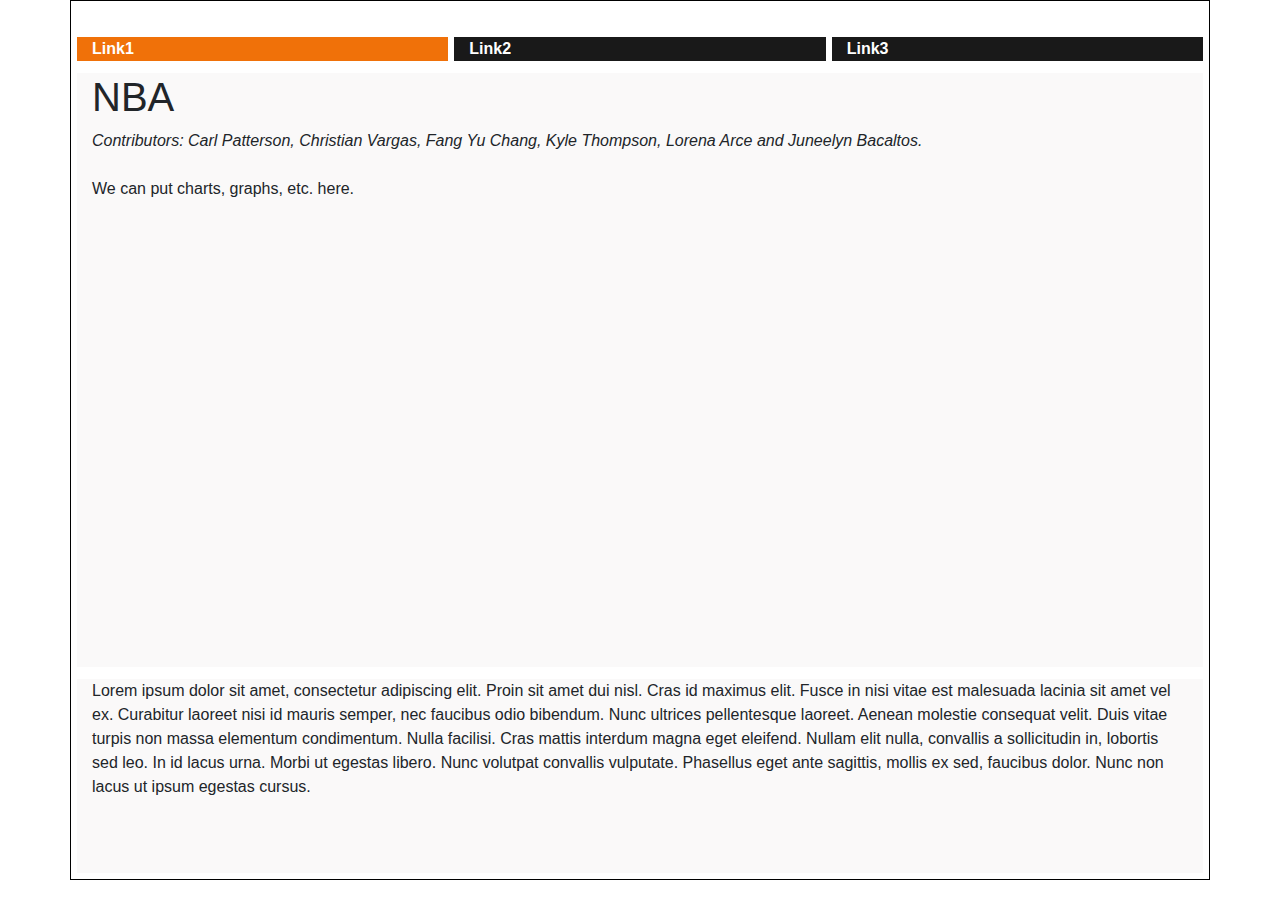
==== index.html @ a184fbe5 "seeting up website" ====
<!DOCTYPE html>
<html lang="en">

<head>
  <meta charset="UTF-8">
  <title>NBA</title>
  <link rel="stylesheet" type="text/css" href="style.css"> <!--local external stylesheet-->
  <link rel="stylesheet" href="https://stackpath.bootstrapcdn.com/bootstrap/4.3.1/css/bootstrap.min.css" integrity="sha384-ggOyR0iXCbMQv3Xipma34MD+dH/1fQ784/j6cY/iJTQUOhcWr7x9JvoRxT2MZw1T" crossorigin="anonymous"><!--Bootstrap stylesheet, external, from the web-->
</head>

<body> <!--Start of of HTML body-->
 
   
  <!--start of bootstrap code-->
  
  <div class="container my-container">
  <!--This is the menu bar-->
	<div class="row my-row">
		<div class="col-md-4 my-col bodynav2">
		<a href="index.html" style="text-decoration:none;">Link1 </a>
		</div>
		<div class="col-md-4 my-col bodynav">
		<a href="link2.html" style="text-decoration:none;">Link2</a>
		</div>
		<div class="col-md-4 my-col bodynav">
		<a href="link3.html" style="text-decoration:none;">Link3</a>
		</div>
	</div>
	
	<!--Start of the map or JS Script or graph-->
	<div class="row my-row">
		<div class="col-md-12 my-col" id="body">
			
			<!--Insert visualized data thingy code here-->
            <h1>NBA</h1>
    <i>Contributors: Carl Patterson, Christian Vargas, Fang Yu Chang, Kyle Thompson, Lorena Arce and Juneelyn Bacaltos.</i>
    <br><br>
    We can put charts, graphs, etc. here.
        	<!--End of the visualized data -->
        </div>
    </div>
	
	<!--Start of explanation map or JS Script or graph-->
	
	<div class="row my-row">
			<div class="col-md-12 my-col" id="body2">
			
    <!--Insert text for visualized data explanation here-->	
Lorem ipsum dolor sit amet, consectetur adipiscing elit. Proin sit amet dui nisl. Cras id maximus elit. Fusce in nisi vitae est malesuada lacinia sit amet vel ex. Curabitur laoreet nisi id mauris semper, nec faucibus odio bibendum. Nunc ultrices pellentesque laoreet. Aenean molestie consequat velit. Duis vitae turpis non massa elementum condimentum. Nulla facilisi. Cras mattis interdum magna eget eleifend. Nullam elit nulla, convallis a sollicitudin in, lobortis sed leo. In id lacus urna. Morbi ut egestas libero. Nunc volutpat convallis vulputate. Phasellus eget ante sagittis, mollis ex sed, faucibus dolor. Nunc non lacus ut ipsum egestas cursus.
		<!--End of visualized data explanation.-->
		</div>
	</div>  
<!--end of bootstrap code-->

  </body> <!--end of HTML body-->
  </html>
---- style.css ----
/*Hello team, our content, such as the chart or javascript code/map and 
text might bleed past the bootstrap grid boxes. Please let me know if that happens and
we'll find a way on how to restrict within a specific height and width. Good luck! Thank you."*/

/*overall body color*/

body {
    padding-top: 30px;
    background-image: url("images/nba.png");
    background-repeat: no-repeat;
    background-attachment: fixed;
      }
  
  .my-container {
      border: 1px solid rgb(0, 0, 0);
      padding-top: 30px;
      }
  
  .my-row {
      border: 3px solid white;
      }
  
  .my-col {
      border: 3px solid white;
      background-color: #faf9f9;
  }
  
  /*#body is the 2nd row, Map area, under the menu*/
  #body {
      height: 600px;
      width: auto;
  }
  
  /*#body2 is the 3rd row, explanation area*/
  #body2 {
      height: 200px;
      width: auto;
  } 
  
  
  /*#bodynav is the 1st row, menu bar*/
  .bodynav {
      background-color: #191919;
      font-color: #FFFFFF;
      font-weight: bold;
  }
  
  /*#bodynav2 is a link in menu indicating the current page you're in*/
  .bodynav2 {
      background-color: #f07109;
      font-color: #FFFFFF;
      font-weight: bold;
      padding: 0px
  }
  
  
  /* unvisited link */
  a:link {
    color: #FFFFFF;
  }
  
  /* visited link */
  a:visited {
    color: #FFFFFF;
  }
  
  /* selected link */
  a:active {
    color: #FFFFFF;
  }
  
  /* mouse over link */
  .bodynav a:hover {
    color:  #ff8566;
  }
  /*mouse over link for "current page indicator." I just retained the "a href" element because the colors won't work if i change it to regular text.*/
  .bodynav2 a:hover {
    color:  #FFFFFF;
  }
  /* tool tip styling */
  div.tooltip {	
      position: absolute;			
      text-align: center;			
      width: 200px;					
      height: 15px;					
      padding: 2px;				
      font: 12px sans-serif;		
      background: lightsteelblue;	
      border: 0px;		
      border-radius: 8px;			
      pointer-events: none;			
  }
  
  html,body,#map-id {  height: 100%;  padding: 0;  margin: 0;}
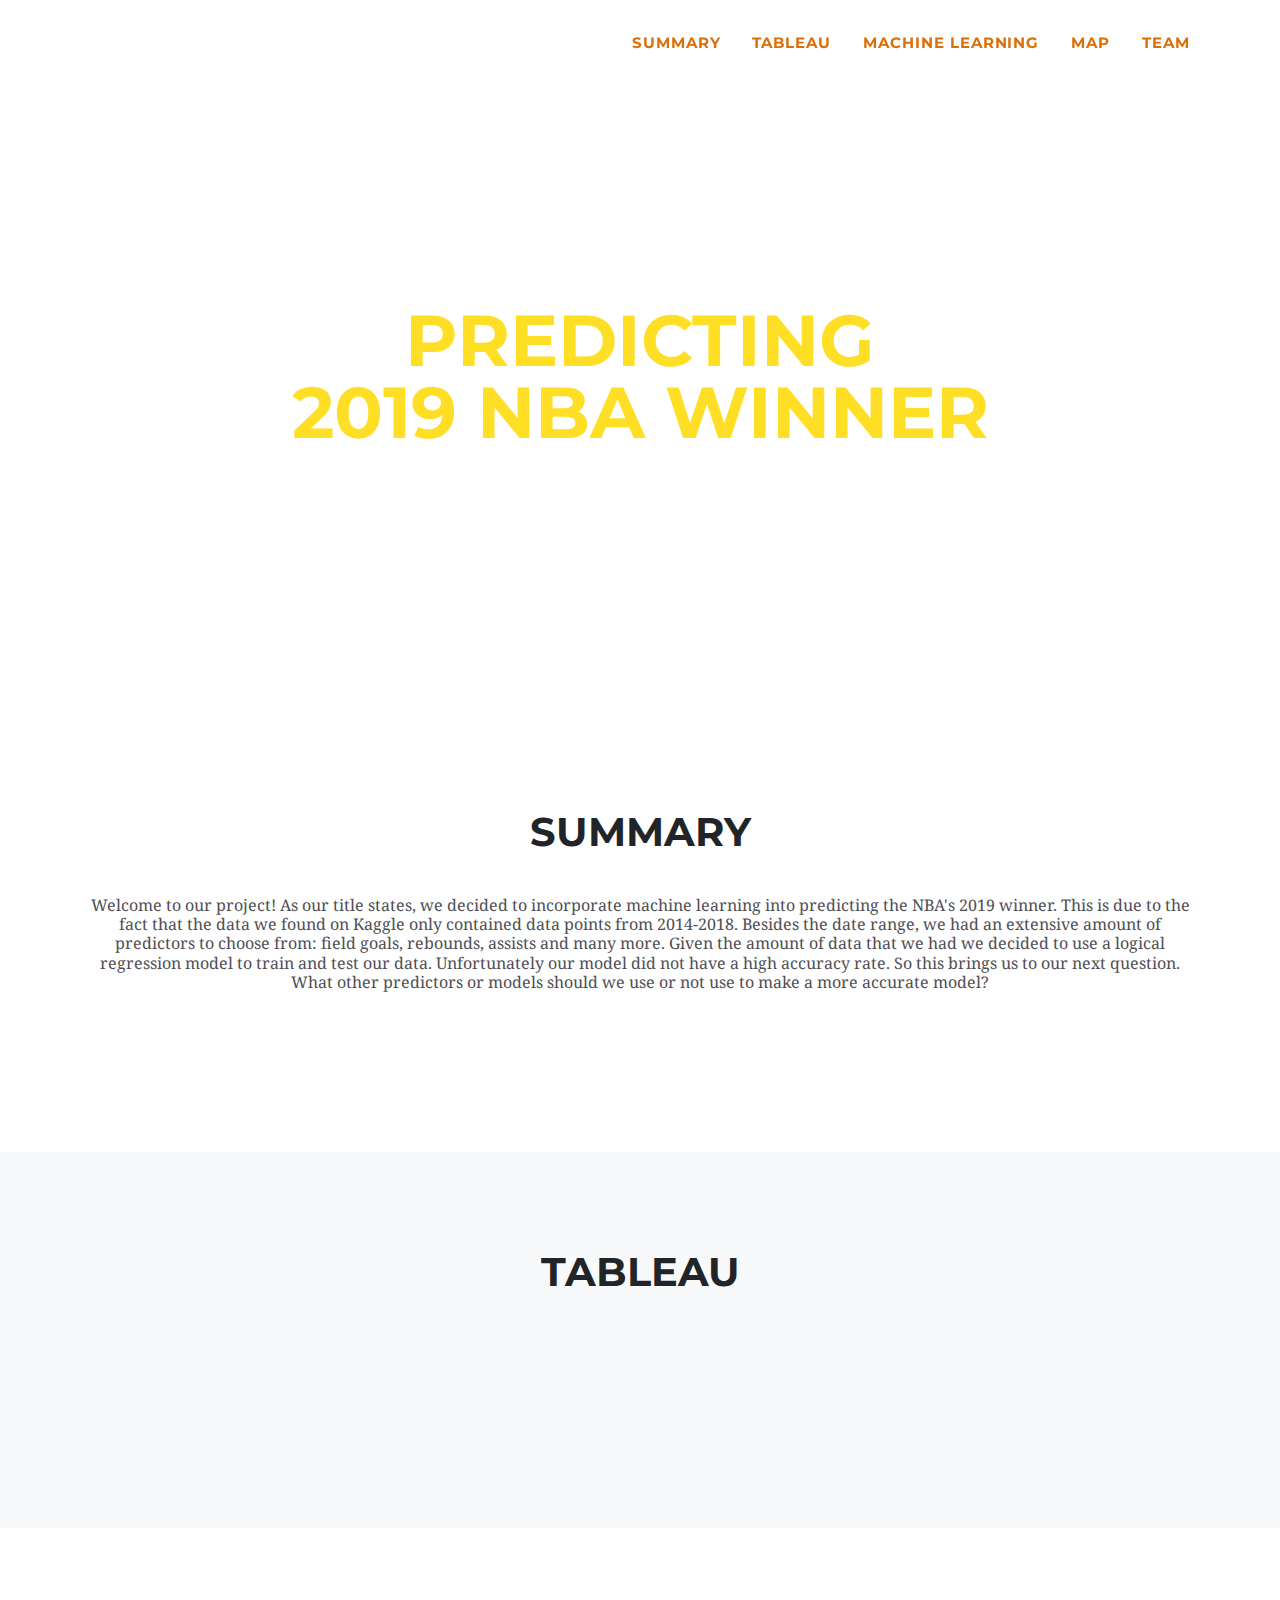
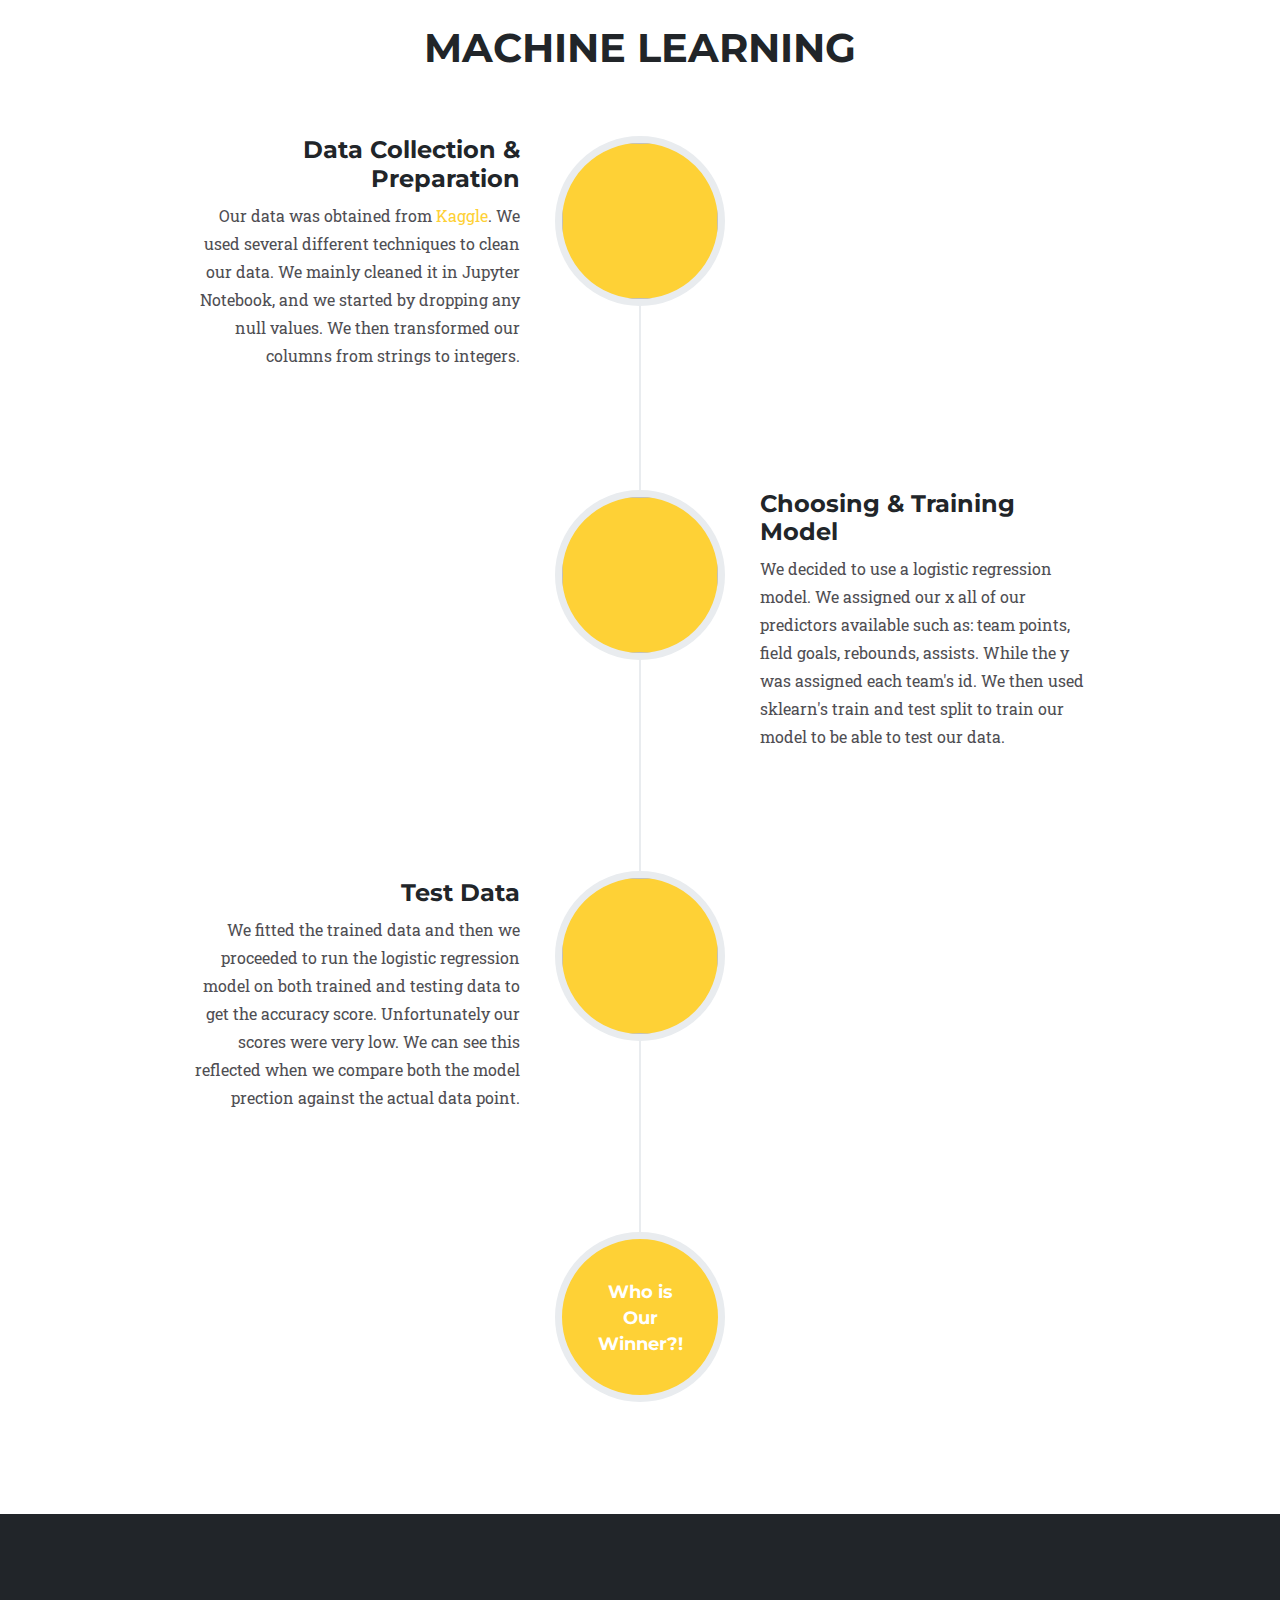
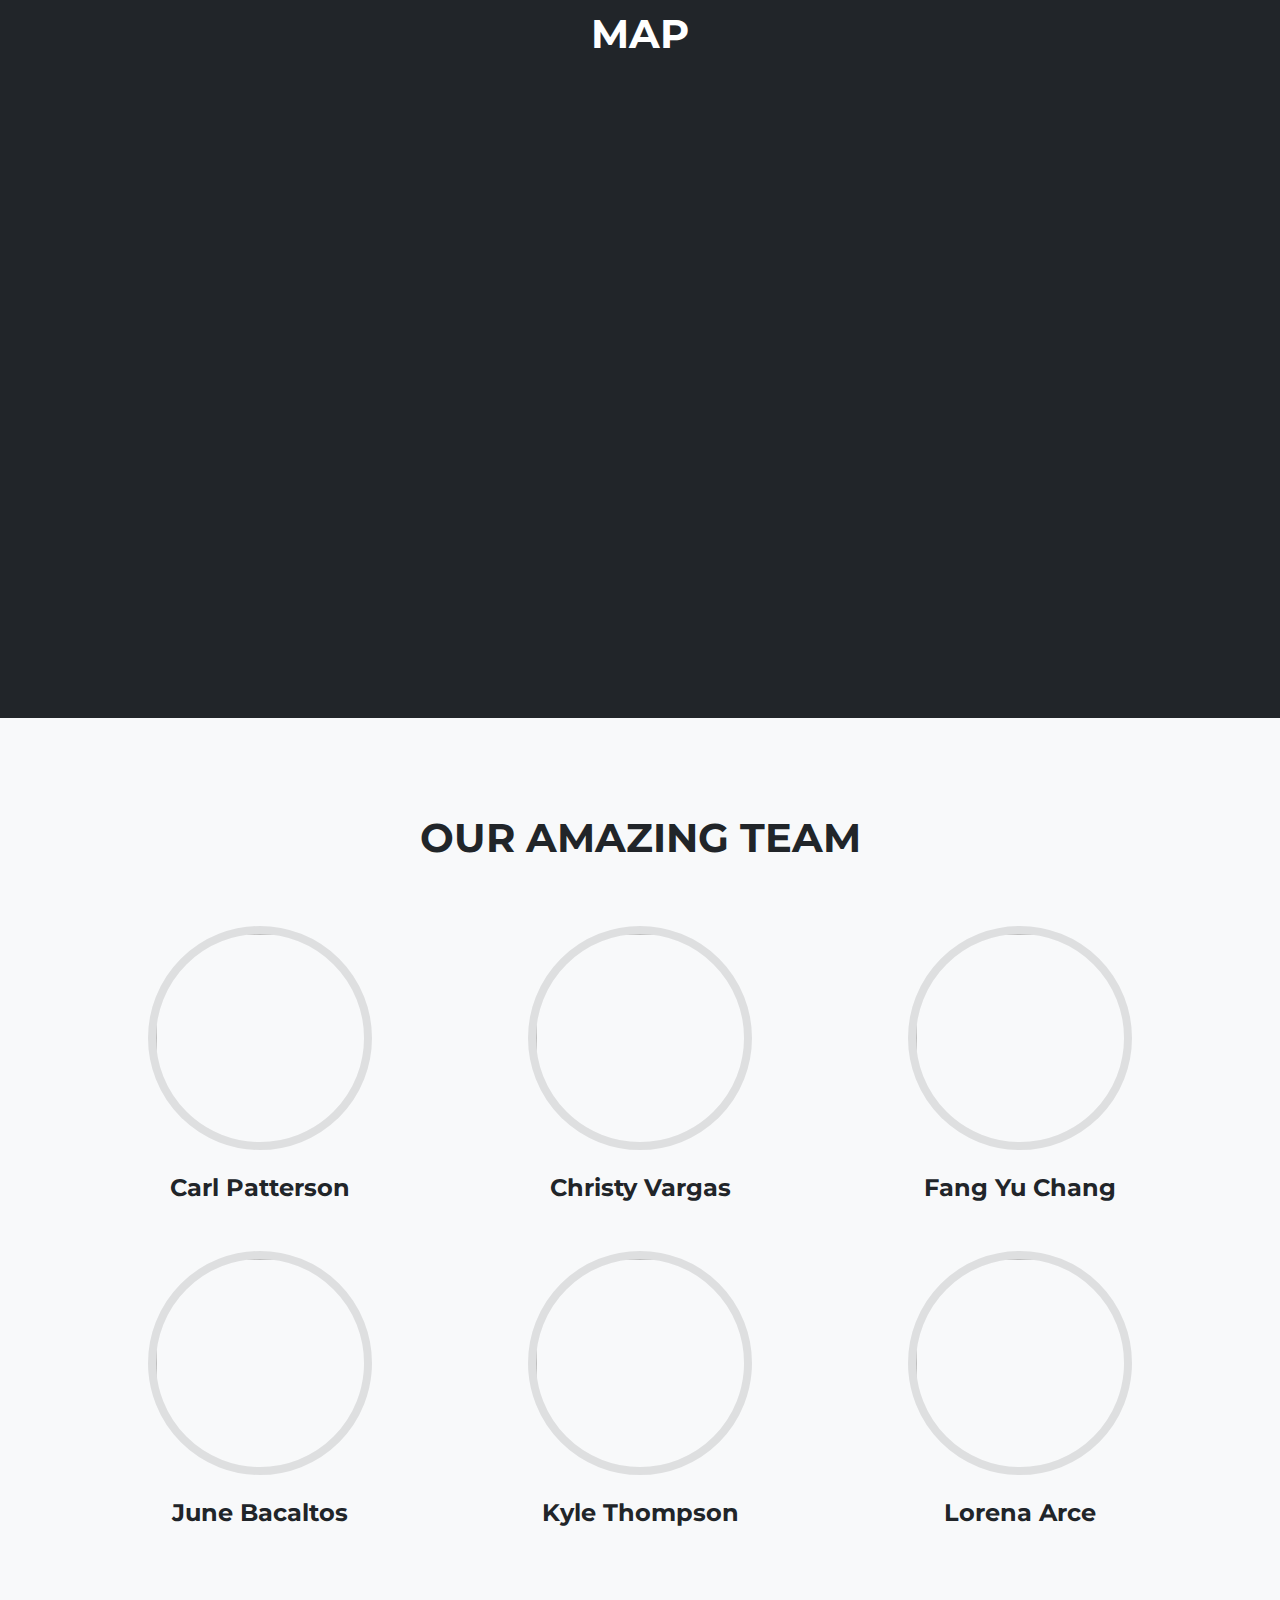
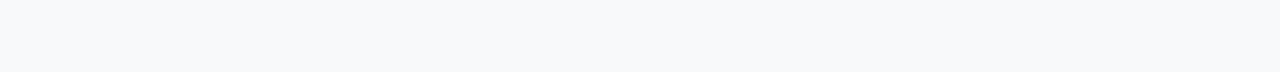
==== commit bbaad8df: "added map" ====
--- a/index.html
+++ b/index.html
@@ -2,55 +2,644 @@
 <html lang="en">
 
 <head>
-  <meta charset="UTF-8">
-  <title>NBA</title>
-  <link rel="stylesheet" type="text/css" href="style.css"> <!--local external stylesheet-->
-  <link rel="stylesheet" href="https://stackpath.bootstrapcdn.com/bootstrap/4.3.1/css/bootstrap.min.css" integrity="sha384-ggOyR0iXCbMQv3Xipma34MD+dH/1fQ784/j6cY/iJTQUOhcWr7x9JvoRxT2MZw1T" crossorigin="anonymous"><!--Bootstrap stylesheet, external, from the web-->
+    <meta charset="utf-8" />
+    <meta name="viewport" content="width=device-width, initial-scale=1, shrink-to-fit=no" />
+    <meta name="description" content="" />
+    <meta name="author" content="" />
+    <title>2019 NBA Winner</title>
+    <!-- <link rel="icon" type="image/x-icon" href="assets/img/favicon.ico" /> -->
+    <!-- Font Awesome icons (free version)-->
+    <script src="https://use.fontawesome.com/releases/v5.15.1/js/all.js" crossorigin="anonymous"></script>
+    <!-- Google fonts-->
+    <link href="https://fonts.googleapis.com/css?family=Montserrat:400,700" rel="stylesheet" type="text/css" />
+    <link href="https://fonts.googleapis.com/css?family=Droid+Serif:400,700,400italic,700italic" rel="stylesheet"
+        type="text/css" />
+    <link href="https://fonts.googleapis.com/css?family=Roboto+Slab:400,100,300,700" rel="stylesheet" type="text/css" />
+    <!-- Leaflet CSS -->
+    <link rel="stylesheet" href="https://unpkg.com/leaflet@1.6.0/dist/leaflet.css"
+        integrity="sha512-xwE/Az9zrjBIphAcBb3F6JVqxf46+CDLwfLMHloNu6KEQCAWi6HcDUbeOfBIptF7tcCzusKFjFw2yuvEpDL9wQ=="
+        crossorigin="" />
+    <!-- Core theme CSS (includes Bootstrap)-->
+    <link href="css/styles.css" rel="stylesheet" />
 </head>
 
-<body> <!--Start of of HTML body-->
- 
-   
-  <!--start of bootstrap code-->
-  
-  <div class="container my-container">
-  <!--This is the menu bar-->
-	<div class="row my-row">
-		<div class="col-md-4 my-col bodynav2">
-		<a href="index.html" style="text-decoration:none;">Link1 </a>
-		</div>
-		<div class="col-md-4 my-col bodynav">
-		<a href="link2.html" style="text-decoration:none;">Link2</a>
-		</div>
-		<div class="col-md-4 my-col bodynav">
-		<a href="link3.html" style="text-decoration:none;">Link3</a>
-		</div>
-	</div>
-	
-	<!--Start of the map or JS Script or graph-->
-	<div class="row my-row">
-		<div class="col-md-12 my-col" id="body">
-			
-			<!--Insert visualized data thingy code here-->
-            <h1>NBA</h1>
-    <i>Contributors: Carl Patterson, Christian Vargas, Fang Yu Chang, Kyle Thompson, Lorena Arce and Juneelyn Bacaltos.</i>
-    <br><br>
-    We can put charts, graphs, etc. here.
-        	<!--End of the visualized data -->
+<body id="page-top">
+    <!-- Navigation-->
+    <nav class="navbar navbar-expand-lg navbar-dark fixed-top" id="mainNav">
+        <div class="container">
+            <button class="navbar-toggler navbar-toggler-right" type="button" data-toggle="collapse"
+                data-target="#navbarResponsive" aria-controls="navbarResponsive" aria-expanded="false"
+                aria-label="Toggle navigation">
+                <i class="fas fa-bars ml-1"></i>
+            </button>
+            <div class="collapse navbar-collapse" id="navbarResponsive">
+                <ul class="navbar-nav text-uppercase ml-auto">
+                    <li class="nav-item"><a class="nav-link js-scroll-trigger" href="#services">Summary</a></li>
+                    <li class="nav-item"><a class="nav-link js-scroll-trigger" href="#portfolio">Tableau</a></li>
+                    <li class="nav-item"><a class="nav-link js-scroll-trigger" href="#about">Machine Learning</a></li>
+                    <li class="nav-item"><a class="nav-link js-scroll-trigger" href="map.html">Map</a></li>
+                    <li class="nav-item"><a class="nav-link js-scroll-trigger" href="#team">Team</a></li>
+                </ul>
+            </div>
         </div>
-    </div>
-	
-	<!--Start of explanation map or JS Script or graph-->
-	
-	<div class="row my-row">
-			<div class="col-md-12 my-col" id="body2">
-			
-    <!--Insert text for visualized data explanation here-->	
-Lorem ipsum dolor sit amet, consectetur adipiscing elit. Proin sit amet dui nisl. Cras id maximus elit. Fusce in nisi vitae est malesuada lacinia sit amet vel ex. Curabitur laoreet nisi id mauris semper, nec faucibus odio bibendum. Nunc ultrices pellentesque laoreet. Aenean molestie consequat velit. Duis vitae turpis non massa elementum condimentum. Nulla facilisi. Cras mattis interdum magna eget eleifend. Nullam elit nulla, convallis a sollicitudin in, lobortis sed leo. In id lacus urna. Morbi ut egestas libero. Nunc volutpat convallis vulputate. Phasellus eget ante sagittis, mollis ex sed, faucibus dolor. Nunc non lacus ut ipsum egestas cursus.
-		<!--End of visualized data explanation.-->
-		</div>
-	</div>  
-<!--end of bootstrap code-->
-
-  </body> <!--end of HTML body-->
-  </html>+    </nav>
+    <!-- Masthead-->
+    <header class="masthead">
+        <div class="container">
+            <div class="masthead-subheading"></div>
+            <div class="masthead-heading text-uppercase">Predicting <br> 2019 NBA Winner</div>
+            <!-- <a class="btn btn-primary btn-xl text-uppercase js-scroll-trigger" href="#services">Tell Me More</a> -->
+        </div>
+    </header>
+    <!-- Summary-->
+    <section class="page-section" id="services">
+        <div class="container">
+            <div class="text-center">
+                <h2 class="section-heading text-uppercase">Summary</h2>
+                <br>
+                <h3 class="section-subheading text-muted">Welcome to our project! As our title states, we decided to
+                    incorporate machine learning into predicting the NBA's 2019 winner. This is due to the fact that the
+                    data we found on Kaggle only contained data points from 2014-2018. Besides the date range, we had an
+                    extensive amount of predictors to choose from: field goals, rebounds, assists and many more. Given
+                    the amount of data that we had we decided to use a logical regression model to train and test our
+                    data. Unfortunately our model did not have a high accuracy rate. So this brings us to our next
+                    question. What other predictors or models should we use or not use to make a more accurate model?
+                </h3>
+            </div>
+        </div>
+    </section>
+    <!-- Tableau Grid-->
+    <section class="page-section bg-light" id="portfolio">
+        <div class="container">
+            <div class="text-center">
+                <h2 class="section-heading text-uppercase">Tableau</h2>
+                <br>
+            </div>
+            <div class="rowtab" id="tab-center">
+                <!-- <img src="assets/img/tabl1.png" alt="Tableau Dashboard" width="850" height="550"> -->
+                <div class='tableauPlaceholder' id='viz1613260814531' style='position: relative'><noscript><a
+                            href='#'><img alt=' '
+                                src='https:&#47;&#47;public.tableau.com&#47;static&#47;images&#47;Fi&#47;FinalProject-NBAPredictions&#47;StartingVisuals&#47;1_rss.png'
+                                style='border: none' /></a></noscript><object class='tableauViz' style='display:none;'>
+                        <param name='host_url' value='https%3A%2F%2Fpublic.tableau.com%2F' />
+                        <param name='embed_code_version' value='3' />
+                        <param name='site_root' value='' />
+                        <param name='name' value='FinalProject-NBAPredictions&#47;StartingVisuals' />
+                        <param name='tabs' value='no' />
+                        <param name='toolbar' value='yes' />
+                        <param name='static_image'
+                            value='https:&#47;&#47;public.tableau.com&#47;static&#47;images&#47;Fi&#47;FinalProject-NBAPredictions&#47;StartingVisuals&#47;1.png' />
+                        <param name='animate_transition' value='yes' />
+                        <param name='display_static_image' value='yes' />
+                        <param name='display_spinner' value='yes' />
+                        <param name='display_overlay' value='yes' />
+                        <param name='display_count' value='yes' />
+                        <param name='language' value='en' />
+                    </object></div>
+                <script
+                    type='text/javascript'>                    var divElement = document.getElementById('viz1613260814531'); var vizElement = divElement.getElementsByTagName('object')[0]; if (divElement.offsetWidth > 800) { vizElement.style.width = '100%'; vizElement.style.height = (divElement.offsetWidth * 0.75) + 'px'; } else if (divElement.offsetWidth > 500) { vizElement.style.width = '100%'; vizElement.style.height = (divElement.offsetWidth * 0.75) + 'px'; } else { vizElement.style.width = '100%'; vizElement.style.height = '777px'; } var scriptElement = document.createElement('script'); scriptElement.src = 'https://public.tableau.com/javascripts/api/viz_v1.js'; vizElement.parentNode.insertBefore(scriptElement, vizElement);                </script>
+                <br>
+                <br>
+                <!-- <img src="assets/img/tabl2.png" alt="Tableau Dashboard" width="850" height="550"> -->
+                <div class='tableauPlaceholder' id='viz1613260973689' style='position: relative'><noscript><a
+                            href='#'><img alt=' '
+                                src='https:&#47;&#47;public.tableau.com&#47;static&#47;images&#47;Fi&#47;FinalProject-NBAPredictions&#47;WhatOffensiveStatsDelivertheNBAChampionship&#47;1_rss.png'
+                                style='border: none' /></a></noscript><object class='tableauViz' style='display:none;'>
+                        <param name='host_url' value='https%3A%2F%2Fpublic.tableau.com%2F' />
+                        <param name='embed_code_version' value='3' />
+                        <param name='site_root' value='' />
+                        <param name='name'
+                            value='FinalProject-NBAPredictions&#47;WhatOffensiveStatsDelivertheNBAChampionship' />
+                        <param name='tabs' value='no' />
+                        <param name='toolbar' value='yes' />
+                        <param name='static_image'
+                            value='https:&#47;&#47;public.tableau.com&#47;static&#47;images&#47;Fi&#47;FinalProject-NBAPredictions&#47;WhatOffensiveStatsDelivertheNBAChampionship&#47;1.png' />
+                        <param name='animate_transition' value='yes' />
+                        <param name='display_static_image' value='yes' />
+                        <param name='display_spinner' value='yes' />
+                        <param name='display_overlay' value='yes' />
+                        <param name='display_count' value='yes' />
+                        <param name='language' value='en' />
+                    </object></div>
+                <script
+                    type='text/javascript'>                    var divElement = document.getElementById('viz1613260973689'); var vizElement = divElement.getElementsByTagName('object')[0]; if (divElement.offsetWidth > 800) { vizElement.style.width = '100%'; vizElement.style.height = (divElement.offsetWidth * 0.75) + 'px'; } else if (divElement.offsetWidth > 500) { vizElement.style.width = '100%'; vizElement.style.height = (divElement.offsetWidth * 0.75) + 'px'; } else { vizElement.style.width = '100%'; vizElement.style.height = '3577px'; } var scriptElement = document.createElement('script'); scriptElement.src = 'https://public.tableau.com/javascripts/api/viz_v1.js'; vizElement.parentNode.insertBefore(scriptElement, vizElement);                </script>
+                <br>
+                <br>
+                <!-- <img src="assets/img/tabl3.png" alt="Tableau Dashboard" width="850" height="550"> -->
+                <div class='tableauPlaceholder' id='viz1613261037375' style='position: relative'><noscript><a
+                            href='#'><img alt=' '
+                                src='https:&#47;&#47;public.tableau.com&#47;static&#47;images&#47;Fi&#47;FinalProject-NBAPredictions&#47;WhatDefensiveStatsDelivertheNBAChampionship&#47;1_rss.png'
+                                style='border: none' /></a></noscript><object class='tableauViz' style='display:none;'>
+                        <param name='host_url' value='https%3A%2F%2Fpublic.tableau.com%2F' />
+                        <param name='embed_code_version' value='3' />
+                        <param name='site_root' value='' />
+                        <param name='name'
+                            value='FinalProject-NBAPredictions&#47;WhatDefensiveStatsDelivertheNBAChampionship' />
+                        <param name='tabs' value='no' />
+                        <param name='toolbar' value='yes' />
+                        <param name='static_image'
+                            value='https:&#47;&#47;public.tableau.com&#47;static&#47;images&#47;Fi&#47;FinalProject-NBAPredictions&#47;WhatDefensiveStatsDelivertheNBAChampionship&#47;1.png' />
+                        <param name='animate_transition' value='yes' />
+                        <param name='display_static_image' value='yes' />
+                        <param name='display_spinner' value='yes' />
+                        <param name='display_overlay' value='yes' />
+                        <param name='display_count' value='yes' />
+                        <param name='language' value='en' />
+                    </object></div>
+                <script
+                    type='text/javascript'>                    var divElement = document.getElementById('viz1613261037375'); var vizElement = divElement.getElementsByTagName('object')[0]; if (divElement.offsetWidth > 800) { vizElement.style.width = '100%'; vizElement.style.height = (divElement.offsetWidth * 0.75) + 'px'; } else if (divElement.offsetWidth > 500) { vizElement.style.width = '100%'; vizElement.style.height = (divElement.offsetWidth * 0.75) + 'px'; } else { vizElement.style.width = '100%'; vizElement.style.height = '3627px'; } var scriptElement = document.createElement('script'); scriptElement.src = 'https://public.tableau.com/javascripts/api/viz_v1.js'; vizElement.parentNode.insertBefore(scriptElement, vizElement);                </script>
+            </div>
+        </div>
+    </section>
+    <!-- Machine Learning-->
+    <section class="page-section" id="about">
+        <div class="container">
+            <div class="text-center">
+                <h2 class="section-heading text-uppercase">Machine Learning</h2>
+                <br>
+                <br>
+                <!-- <h3 class="section-subheading text-muted">Lorem ipsum dolor sit amet consectetur.</h3> -->
+            </div>
+            <ul class="timeline">
+                <li>
+                    <div class="timeline-image"><img class="rounded-circle img-fluid" src="assets/img/about/111.jpg"
+                            alt="" /></div>
+                    <div class="timeline-panel">
+                        <div class="timeline-heading">
+                            <h4>Data Collection & Preparation</h4>
+                            <!-- <h4 class="subheading">Our Humble Beginnings</h4> -->
+                        </div>
+                        <div class="timeline-body">
+                            <p class="text-muted">Our data was obtained from <a
+                                    href="https://www.kaggle.com/ionaskel/nba-games-stats-from-2014-to-2018">Kaggle</a>.
+                                We used several different techniques to clean our data. We mainly cleaned it in Jupyter
+                                Notebook, and we started by dropping any null values. We then transformed our columns
+                                from strings to integers.</p>
+                        </div>
+                    </div>
+                </li>
+                <li class="timeline-inverted">
+                    <div class="timeline-image"><img class="rounded-circle img-fluid" src="assets/img/about/22.jpg"
+                            alt="" /></div>
+                    <div class="timeline-panel">
+                        <div class="timeline-heading">
+                            <h4>Choosing & Training Model</h4>
+                            <!-- <h4 class="subheading">An Agency is Born</h4> -->
+                        </div>
+                        <div class="timeline-body">
+                            <p class="text-muted">We decided to use a logistic regression model. We assigned our x all
+                                of our predictors available such as: team points, field goals, rebounds, assists. While
+                                the y was assigned each team's id. We then used sklearn's train and test split to train
+                                our model to be able to test our data.</p>
+                        </div>
+                    </div>
+                </li>
+                <li>
+                    <div class="timeline-image"><img class="rounded-circle img-fluid" src="assets/img/about/444.jpg"
+                            alt="" /></div>
+                    <div class="timeline-panel">
+                        <div class="timeline-heading">
+                            <h4></h4>
+                            <h4 class="subheading">Test Data</h4>
+                        </div>
+                        <div class="timeline-body">
+                            <p class="text-muted">We fitted the trained data and then we proceeded to run the logistic
+                                regression model on both trained and testing data to get the accuracy score.
+                                Unfortunately our scores were very low. We can see this reflected when we compare both
+                                the model prection against the actual data point.
+
+                            </p>
+
+                        </div>
+                    </div>
+                </li>
+                <li class="timeline-inverted">
+                    <div class="timeline-image">
+                        <h4>
+                            Who is
+                            <br />
+                            Our
+                            <br />
+                            Winner?!
+                        </h4>
+                    </div>
+                </li>
+            </ul>
+        </div>
+    </section>
+    <!-- Map -->
+    <section class="page-section" id="contact">
+        <div class="container">
+            <div class="text-center">
+                <h2 class="section-heading text-uppercase">Map</h2>
+                <!-- <h3 class="section-subheading text-muted">Lorem ipsum dolor sit amet consectetur.</h3> -->
+                <br>
+                <br>
+            </div>
+            <div id="map" style="width: 960px; height: 500px"></div>
+
+            <!-- Get the leaflet JavaScript file -->
+            <script src="https://unpkg.com/leaflet@1.6.0/dist/leaflet.js"
+                integrity="sha512-gZwIG9x3wUXg2hdXF6+rVkLF/0Vi9U8D2Ntg4Ga5I5BZpVkVxlJWbSQtXPSiUTtC0TjtGOmxa1AJPuV0CPthew=="
+                crossorigin=""></script>
+            <script>
+                function amarkerSize(avg_capacity) {
+                    return avg_capacity * 5;
+                }
+
+                let WC = [{
+                    location: [34.052235, -118.243683],
+                    name: "Lakers",
+                    // city: "Los Angeles",
+                    avg_capacity: 19060,
+                    arena_name: "Staples Center"
+                },
+                {
+                    location: [34.052235, -118.243683],
+                    name: "Clipers",
+                    // city: "Los Angeles",
+                    avg_capacity: 19060,
+                    arena_name: "Staples Center"
+                },
+                {
+                    location: [45.5316, -122.6668],
+                    name: "Trail Blazers",
+                    // city: "Portland",
+                    avg_capacity: 19980,
+                    arena_name: "Moda Center"
+                },
+                {
+                    location: [44.9531, -93.1651],
+                    name: "Timberwolves",
+                    // city: "Minnesota",
+                    avg_capacity: 19356,
+                    arena_name: "Target Center"
+                },
+                {
+                    location: [29.7508, -95.3621],
+                    name: "Rockets",
+                    // city: "Houston",
+                    avg_capacity: 18104,
+                    arena_name: "Toyota Center"
+                },
+                {
+                    location: [32.7904, -96.8103],
+                    name: "Mavericks",
+                    // city: "Dallas",
+                    avg_capacity: 19200,
+                    arena_name: "American Airlines Center"
+                },
+                {
+                    location: [39.754185, -105.230484],
+                    name: "Warriors",
+                    // city: "Golden State",
+                    avg_capacity: 19596,
+                    arena_name: "Chase Center"
+                },
+                {
+                    location: [40.6826, -73.9754],
+                    name: "Nets",
+                    // city: "Brooklyn",
+                    avg_capacity: 17732,
+                    arena_name: "Barclays Center"
+                },
+                {
+                    location: [39.7487, -105.0076],
+                    name: "Nuggets",
+                    // city: "Denver",
+                    avg_capacity: 19099,
+                    arena_name: "Pepsi Center"
+                },
+                {
+                    location: [35.1381, -90.0506],
+                    name: "Grizzlies",
+                    // city: "Memphis",
+                    avg_capacity: 18119,
+                    arena_name: "FedExForum"
+                },
+                {
+                    location: [29.9490, -90.0821],
+                    name: "Pelicans",
+                    // city: "New Orleans",
+                    avg_capacity: 17791,
+                    arena_name: "Smoothie King Center"
+                },
+                {
+                    location: [35.4634, -97.5151],
+                    name: "Thunder",
+                    // city: "Oklahoma City",
+                    avg_capacity: 19163,
+                    arena_name: "Chesapeake Energy Arena"
+                },
+                {
+                    location: [38.5802, -121.4997],
+                    name: "Kings",
+                    // city: "Sacramento",
+                    avg_capacity: 17500,
+                    arena_name: "Golden 1 Center"
+                },
+                {
+                    location: [29.4270, -98.4375],
+                    name: "Spurs",
+                    // city: "San Antonio",
+                    avg_capacity: 18694,
+                    arena_name: "AT&T Center"
+                },
+                {
+                    location: [40.7683, -111.9011],
+                    name: "Jazz",
+                    // city: "Utah",
+                    avg_capacity: 20148,
+                    arena_name: "Vivint Smart Home Arena"
+                }];
+
+                let EC = [
+                    {
+                        location: [35.227085, -80.843124],
+                        name: "Hornets",
+                        // city: "Charlotte",
+                        avg_capacity: 19026,
+                        arena_name: "Spectrum center"
+                    },
+                    {
+                        location: [47.751076, -120.740135],
+                        name: "Wizards",
+                        // city: "Washington",
+                        avg_capacity: 20647,
+                        arena_name: "Capital One Arena"
+                    },
+                    {
+                        location: [41.505493, -81.681290],
+                        name: "Cavaliers",
+                        // city: "Cleveland",
+                        avg_capacity: 20562,
+                        arena_name: "Quicken Loans Arena"
+                    },
+                    {
+                        location: [43.651070, -79.347015],
+                        name: "Raptor",
+                        // city: "Toronto",
+                        avg_capacity: 19800,
+                        arena_name: "Scotiabank Arena"
+                    },
+                    {
+                        location: [41.881832, -87.623177],
+                        name: "Bulls",
+                        // city: "Chicago",
+                        avg_capacity: 21711,
+                        arena_name: "United Center"
+                    },
+                    {
+                        location: [40.273502, -86.126976],
+                        name: "Pacers",
+                        // city: "Indiana",
+                        avg_capacity: 18345,
+                        arena_name: "Bankers Life Fieldhouse"
+                    },
+                    {
+                        location: [25.761681, -80.191788],
+                        name: "Heat",
+                        // city: "Miami",
+                        avg_capacity: 19600,
+                        arena_name: "AmericanAirlines Arena"
+                    },
+                    {
+                        location: [43.038902, -87.906471],
+                        name: "Bucks",
+                        // city: "Milwaukee",
+                        avg_capacity: 17500,
+                        arena_name: "Fiserv Forum"
+                    },
+                    {
+                        location: [40.730610, -73.935242],
+                        name: "Knicks",
+                        // city: "New York",
+                        avg_capacity: 19763,
+                        arena_name: "Madison Square Garden"
+                    },
+                    {
+                        location: [28.538336, -81.379234],
+                        name: "Magic",
+                        // city: "Orlando",
+                        avg_capacity: 18846,
+                        arena_name: "Amway Center"
+                    },
+                    {
+                        location: [39.952583, -75.165222],
+                        name: "76ers",
+                        // city: "Philadelphia",
+                        avg_capacity: 20478,
+                        arena_name: "Wells Fargo Center"
+                    },
+                    {
+                        location: [33.448376, -112.074036],
+                        name: "Suns",
+                        // city: "Phoenix",
+                        avg_capacity: 18422,
+                        arena_name: "Talking Stick Resort Arena"
+                    },
+                    {
+                        location: [33.753746, -84.386330],
+                        name: "Hawks",
+                        // city: "Atlanta",
+                        avg_capacity: 18729,
+                        arena_name: "State Farm Arena"
+                    },
+                    {
+                        location: [42.331429, -83.045753],
+                        name: "Pistons",
+                        // city: "Detroit",
+                        avg_capacity: 21000,
+                        arena_name: "Little Caesars Arena"
+                    },
+                    {
+                        location: [42.361145, -71.057083],
+                        name: "Celtics",
+                        // city: "Boston",
+                        avg_capacity: 18624,
+                        arena_name: "TD Garden"
+                    }];
+
+                let WCcityMarkers = [];
+
+                for (let i = 0; i < WC.length; i++) {
+                    let city = WC[i];
+                    WCcityMarkers.push(
+                        L.marker(city.location)
+                            .bindPopup("<h1>" + city.name + "</h1> <hr> <h3>Attendance Capacity: " + city.avg_capacity + "</h1> <hr> <h3>Arena Name: " + city.arena_name)
+                    );
+                }
+
+                let ECcityMarkers = [];
+
+                for (let i = 0; i < EC.length; i++) {
+                    let city = EC[i];
+                    ECcityMarkers.push(
+                        L.marker(city.location)
+                            .bindPopup("<h1>" + city.name + "</h1> <hr> <h3>Attendance Capacity: " + city.avg_capacity + "</h1> <hr> <h3>Arena Name: " + city.arena_name)
+                    );
+                }
+
+                let WCCapacity = [];
+
+                for (let i = 0; i < WC.length; i++) {
+
+                    let color = "";
+                    if (WC[i].avg_capacity > 20000) {
+                        color = "green";
+                    }
+                    else if (WC[i].avg_capacity > 18000) {
+                        color = "yellow";
+                    }
+                    else {
+                        color = "red"
+                            ;
+                    }
+
+                    let city = WC[i];
+                    WCCapacity.push(
+                        L.circle(city.location, {
+                            fillOpacity: 0.50,
+                            color: "white",
+                            fillColor: color,
+                            radius: amarkerSize(city.avg_capacity)
+                        })
+                    );
+                }
+
+                let ECCapacity = [];
+
+                for (let i = 0; i < EC.length; i++) {
+
+                    let color = "";
+                    if (EC[i].avg_capacity > 20000) {
+                        color = "green";
+                    }
+                    else if (EC[i].avg_capacity > 18000) {
+                        color = "yellow";
+                    }
+                    else {
+                        color = "red"
+                            ;
+                    }
+
+                    let city = EC[i];
+                    ECCapacity.push(
+                        L.circle(city.location, {
+                            fillOpacity: 0.50,
+                            color: "white",
+                            fillColor: color,
+                            radius: amarkerSize(city.avg_capacity)
+                        })
+                    );
+                }
+
+                var streetmap = L.tileLayer("https://api.mapbox.com/styles/v1/{id}/tiles/{z}/{x}/{y}?access_token={accessToken}", {
+                    attribution: "© <a href='https://www.mapbox.com/about/maps/'>Mapbox</a> © <a href='http://www.openstreetmap.org/copyright'>OpenStreetMap</a> <strong><a href='https://www.mapbox.com/map-feedback/' target='_blank'>Improve this map</a></strong>",
+                    tileSize: 512,
+                    maxZoom: 18,
+                    zoomOffset: -1,
+                    id: "mapbox/streets-v11",
+                    accessToken: "pk.eyJ1IjoiZG9tZ29uemFsZXMiLCJhIjoiY2tpam96djQwMDIzYjJwcTlibW4zeGYxaCJ9.8LKLu5tJwBBACavlTv1llA"
+                });
+
+                var darkmap = L.tileLayer("https://api.mapbox.com/styles/v1/mapbox/{id}/tiles/{z}/{x}/{y}?access_token={accessToken}", {
+                    attribution: "Map data &copy; <a href=\"https://www.openstreetmap.org/\">OpenStreetMap</a> contributors, <a href=\"https://creativecommons.org/licenses/by-sa/2.0/\">CC-BY-SA</a>, Imagery © <a href=\"https://www.mapbox.com/\">Mapbox</a>",
+                    maxZoom: 18,
+                    id: "dark-v10",
+                    accessToken: "pk.eyJ1IjoiZG9tZ29uemFsZXMiLCJhIjoiY2tpam96djQwMDIzYjJwcTlibW4zeGYxaCJ9.8LKLu5tJwBBACavlTv1llA"
+                });
+
+                let WestC_Team_Markers = L.layerGroup(WCcityMarkers);
+                let WestC_Capacity = L.layerGroup(WCCapacity);
+                let EastC_Team_Markers = L.layerGroup(ECcityMarkers);
+                let EastC_Capacity = L.layerGroup(ECCapacity);
+
+                let baseMaps = {
+                    "Street Map": streetmap,
+                    "Dark Map": darkmap
+                };
+
+                let overlayMaps = {
+                    "West Coast Teams": WestC_Team_Markers,
+                    "West Coast Capacity": WestC_Capacity,
+                    "East Coast Teams": EastC_Team_Markers,
+                    "East Coast Capacity": EastC_Capacity
+                };
+
+                let myMap = L.map("map", {
+                    center: [37.8, -96],
+                    zoom: 4,
+                    layers: [streetmap, WestC_Team_Markers, WestC_Capacity,
+                        EastC_Team_Markers, EastC_Capacity]
+                });
+
+                L.control.layers(baseMaps, overlayMaps, {
+                    collapsed: true
+                }).addTo(myMap);
+            </script>
+    </section>
+    <!-- Team-->
+    <section class="page-section bg-light" id="team">
+        <div class="container">
+            <div class="text-center">
+                <h2 class="section-heading text-uppercase">Our Amazing Team</h2>
+                <!-- <h3 class="section-subheading text-muted">Lorem ipsum dolor sit amet consectetur.</h3> -->
+                <br>
+                <br>
+            </div>
+            <div class="row">
+                <div class="col-lg-4">
+                    <div class="team-member">
+                        <img class="mx-auto rounded-circle" src="assets/img/team/1.jpg" alt="" />
+                        <h4>Carl Patterson</h4>
+                    </div>
+                </div>
+                <div class="col-lg-4">
+                    <div class="team-member">
+                        <img class="mx-auto rounded-circle" src="assets/img/team/2.jpg" alt="" />
+                        <h4>Christy Vargas</h4>
+                    </div>
+                </div>
+                <div class="col-lg-4">
+                    <div class="team-member">
+                        <img class="mx-auto rounded-circle" src="assets/img/team/3.jpg" alt="" />
+                        <h4>Fang Yu Chang</h4>
+                    </div>
+                </div>
+                <div class="col-lg-4">
+                    <div class="team-member">
+                        <img class="mx-auto rounded-circle" src="assets/img/team/4.jpg" alt="" />
+                        <h4>June Bacaltos</h4>
+                    </div>
+                </div>
+                <div class="col-lg-4">
+                    <div class="team-member">
+                        <img class="mx-auto rounded-circle" src="assets/img/team/5.jpg" alt="" />
+                        <h4>Kyle Thompson</h4>
+                    </div>
+                </div>
+                <div class="col-lg-4">
+                    <div class="team-member">
+                        <img class="mx-auto rounded-circle" src="assets/img/team/6.jpg" alt="" />
+                        <h4>Lorena Arce</h4>
+                    </div>
+                </div>
+            </div>
+        </div>
+    </section>
+
+
+    <!-- Bootstrap core JS-->
+    <script src="https://cdnjs.cloudflare.com/ajax/libs/jquery/3.5.1/jquery.min.js"></script>
+    <script src="https://cdn.jsdelivr.net/npm/bootstrap@4.5.3/dist/js/bootstrap.bundle.min.js"></script>
+    <!-- Third party plugin JS-->
+    <script src="https://cdnjs.cloudflare.com/ajax/libs/jquery-easing/1.4.1/jquery.easing.min.js"></script>
+    <!-- Contact form JS-->
+    <!-- <script src="assets/mail/jqBootstrapValidation.js"></script> -->
+    <!-- <script src="assets/mail/contact_me.js"></script> -->
+    <!-- Core theme JS-->
+    <!-- <script src="js/scripts.js"></script> -->
+</body>
+
+</html>